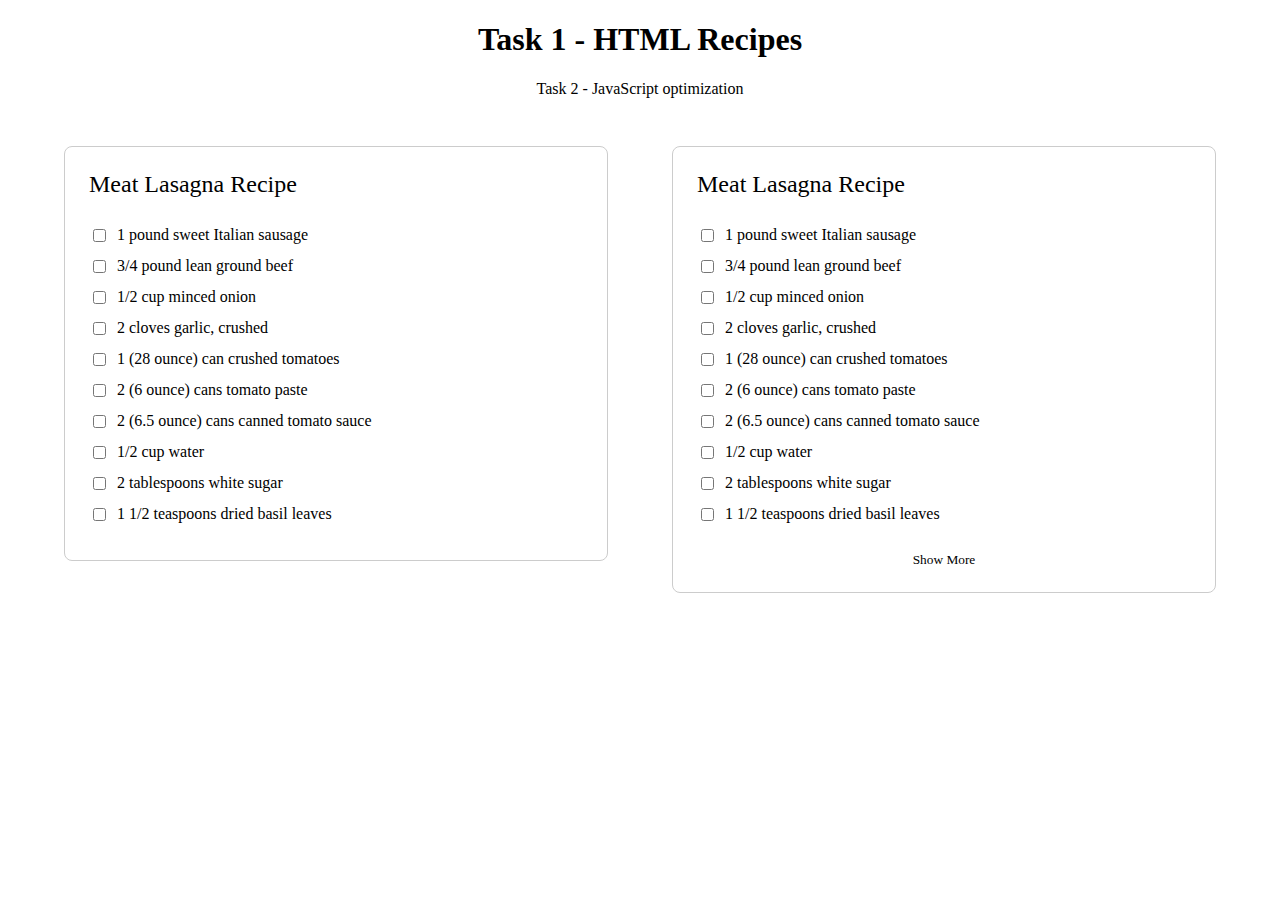
==== 01-html-recipes.html @ deaba41a "add pages and assets" ====
<!DOCTYPE html>
<html lang="en">
	<head>
		<meta charset="UTF-8" />
		<meta name="viewport" content="width=device-width, initial-scale=1.0" />
		<title>Task 1 - HTML Recipes</title>
		<link rel="stylesheet" href="css/base.css" />
		<link rel="stylesheet" href="css/01-html-recipes.css" />
		<link rel="author" href="https://colinhowells.com" />
	</head>
	<body>
		<header>
			<h1>Task 1 - HTML Recipes</h1>
			<p><a href="02-js-optimization.html">Task 2 - JavaScript optimization</a></p>
		</header>
		<main role="main">
			<section class="recipe" id="recipe-1" itemscope itemtype="https://schema.org/Recipe">
				<h2 itemprop="name">Meat Lasagna Recipe</h2>
				<ul id="recipe-1-ingredients" aria-label="Ingredients">
					<li>
						<input type="checkbox" name="recipe-1-ingredient-1" id="recipe-1-ingredient-1" /><label
							itemprop="recipeIngredient"
							for="recipe-1-ingredient-1"
							>1 pound sweet Italian sausage</label
						>
					</li>
					<li>
						<input type="checkbox" name="recipe-1-ingredient-2" id="recipe-1-ingredient-2" /><label
							itemprop="recipeIngredient"
							for="recipe-1-ingredient-2"
							>3/4 pound lean ground beef</label
						>
					</li>
					<li>
						<input type="checkbox" name="recipe-1-ingredient-3" id="recipe-1-ingredient-3" /><label
							itemprop="recipeIngredient"
							for="recipe-1-ingredient-3"
							>1/2 cup minced onion</label
						>
					</li>
					<li>
						<input type="checkbox" name="recipe-1-ingredient-4" id="recipe-1-ingredient-4" /><label
							itemprop="recipeIngredient"
							for="recipe-1-ingredient-4"
							>2 cloves garlic, crushed</label
						>
					</li>
					<li>
						<input type="checkbox" name="recipe-1-ingredient-5" id="recipe-1-ingredient-5" /><label
							itemprop="recipeIngredient"
							for="recipe-1-ingredient-5"
							>1 (28 ounce) can crushed tomatoes</label
						>
					</li>
					<li>
						<input type="checkbox" name="recipe-1-ingredient-6" id="recipe-1-ingredient-6" /><label
							itemprop="recipeIngredient"
							for="recipe-1-ingredient-6"
							>2 (6 ounce) cans tomato paste</label
						>
					</li>
					<li>
						<input type="checkbox" name="recipe-1-ingredient-7" id="recipe-1-ingredient-7" /><label
							itemprop="recipeIngredient"
							for="recipe-1-ingredient-7"
							>2 (6.5 ounce) cans canned tomato sauce</label
						>
					</li>
					<li>
						<input type="checkbox" name="recipe-1-ingredient-8" id="recipe-1-ingredient-8" /><label
							itemprop="recipeIngredient"
							for="recipe-1-ingredient-8"
							>1/2 cup water</label
						>
					</li>
					<li>
						<input type="checkbox" name="recipe-1-ingredient-9" id="recipe-1-ingredient-9" /><label
							itemprop="recipeIngredient"
							for="recipe-1-ingredient-9"
							>2 tablespoons white sugar</label
						>
					</li>
					<li>
						<input
							type="checkbox"
							name="recipe-1-ingredient-10"
							id="recipe-1-ingredient-10"
						/><label itemprop="recipeIngredient" for="recipe-1-ingredient-10"
							>1 1/2 teaspoons dried basil leaves</label
						>
					</li>
					<!-- <li>
                        <input type="checkbox" name="recipe-1-ingredient-11" id="recipe-1-ingredient-11" /><label
                            itemprop="recipeIngredient"
                            for="recipe-1-ingredient-11"
                            >1/2 teaspoon fennel seeds</label
                        >
                    </li>
                    <li>
                        <input type="checkbox" name="recipe-1-ingredient-12" id="recipe-1-ingredient-12" /><label
                            itemprop="recipeIngredient"
                            for="recipe-1-ingredient-12"
                            >1 teaspoon Italian seasoning</label
                        >
                    </li>
                    <li>
                        <input type="checkbox" name="recipe-1-ingredient-13" id="recipe-1-ingredient-13" /><label
                            itemprop="recipeIngredient"
                            for="recipe-1-ingredient-13"
                            >1 1/2 teaspoons salt, divided, or to taste</label
                        >
                    </li>
                    <li>
                        <input type="checkbox" name="recipe-1-ingredient-14" id="recipe-1-ingredient-14" /><label
                            itemprop="recipeIngredient"
                            for="recipe-1-ingredient-14"
                            >1/4 teaspoon ground black pepper</label
                        >
                    </li>
                    <li>
                        <input type="checkbox" name="recipe-1-ingredient-15" id="recipe-1-ingredient-15" /><label
                            itemprop="recipeIngredient"
                            for="recipe-1-ingredient-15"
                            >4 tablespoons chopped fresh parsley</label
                        >
                    </li>
                    <li>
                        <input type="checkbox" name="recipe-1-ingredient-16" id="recipe-1-ingredient-16" /><label
                            itemprop="recipeIngredient"
                            for="recipe-1-ingredient-16"
                            >12 lasagna noodles</label
                        >
                    </li>
                    <li>
                        <input type="checkbox" name="recipe-1-ingredient-17" id="recipe-1-ingredient-17" /><label
                            itemprop="recipeIngredient"
                            for="recipe-1-ingredient-17"
                            >16 ounces ricotta cheese</label
                        >
                    </li>
                    <li>
                        <input type="checkbox" name="recipe-1-ingredient-18" id="recipe-1-ingredient-18" /><label
                            itemprop="recipeIngredient"
                            for="recipe-1-ingredient-18"
                            >1 egg</label
                        >
                    </li>
                    <li>
                        <input type="checkbox" name="recipe-1-ingredient-19" id="recipe-1-ingredient-19" /><label
                            itemprop="recipeIngredient"
                            for="recipe-1-ingredient-19"
                            >3/4 pound mozzarella cheese, sliced</label
                        >
                    </li>
                    <li>
                        <input type="checkbox" name="recipe-1-ingredient-20" id="recipe-1-ingredient-20" /><label
                            itemprop="recipeIngredient"
                            for="recipe-1-ingredient-20"
                            >3/4 cup grated Parmesan cheese</label
                        >
                    </li>
                    <li>
                        <input type="checkbox" name="recipe-1-ingredient-21" id="recipe-1-ingredient-21" /><label
                            itemprop="recipeIngredient"
                            for="recipe-1-ingredient-21"
                            >2 cloves garlic, crushed</label
                        >
                    </li> -->
				</ul>
				<!-- @TODO this really needs to be keyboard-accessible, but for that we'd need JS -->
				<label class="toggle" for="recipe-1-toggle">
					<span class="more">Show More</span>
					<span class="less">Show Less</span>
					<input type="checkbox" hidden name="recipe-1-toggle" id="recipe-1-toggle" />
				</label>
			</section>

			<section class="recipe" id="recipe-2" itemscope itemtype="https://schema.org/Recipe">
				<h2 itemprop="name">Meat Lasagna Recipe</h2>
				<ul id="recipe-2-ingredients" aria-label="Ingredients">
					<li>
						<input type="checkbox" name="recipe-2-ingredient-1" id="recipe-2-ingredient-1" /><label
							itemprop="recipeIngredient"
							for="recipe-2-ingredient-1"
							>1 pound sweet Italian sausage</label
						>
					</li>
					<li>
						<input type="checkbox" name="recipe-2-ingredient-2" id="recipe-2-ingredient-2" /><label
							itemprop="recipeIngredient"
							for="recipe-2-ingredient-2"
							>3/4 pound lean ground beef</label
						>
					</li>
					<li>
						<input type="checkbox" name="recipe-2-ingredient-3" id="recipe-2-ingredient-3" /><label
							itemprop="recipeIngredient"
							for="recipe-2-ingredient-3"
							>1/2 cup minced onion</label
						>
					</li>
					<li>
						<input type="checkbox" name="recipe-2-ingredient-4" id="recipe-2-ingredient-4" /><label
							itemprop="recipeIngredient"
							for="recipe-2-ingredient-4"
							>2 cloves garlic, crushed</label
						>
					</li>
					<li>
						<input type="checkbox" name="recipe-2-ingredient-5" id="recipe-2-ingredient-5" /><label
							itemprop="recipeIngredient"
							for="recipe-2-ingredient-5"
							>1 (28 ounce) can crushed tomatoes</label
						>
					</li>
					<li>
						<input type="checkbox" name="recipe-2-ingredient-6" id="recipe-2-ingredient-6" /><label
							itemprop="recipeIngredient"
							for="recipe-2-ingredient-6"
							>2 (6 ounce) cans tomato paste</label
						>
					</li>
					<li>
						<input type="checkbox" name="recipe-2-ingredient-7" id="recipe-2-ingredient-7" /><label
							itemprop="recipeIngredient"
							for="recipe-2-ingredient-7"
							>2 (6.5 ounce) cans canned tomato sauce</label
						>
					</li>
					<li>
						<input type="checkbox" name="recipe-2-ingredient-8" id="recipe-2-ingredient-8" /><label
							itemprop="recipeIngredient"
							for="recipe-2-ingredient-8"
							>1/2 cup water</label
						>
					</li>
					<li>
						<input type="checkbox" name="recipe-2-ingredient-9" id="recipe-2-ingredient-9" /><label
							itemprop="recipeIngredient"
							for="recipe-2-ingredient-9"
							>2 tablespoons white sugar</label
						>
					</li>
					<li>
						<input
							type="checkbox"
							name="recipe-2-ingredient-10"
							id="recipe-2-ingredient-10"
						/><label itemprop="recipeIngredient" for="recipe-2-ingredient-10"
							>1 1/2 teaspoons dried basil leaves</label
						>
					</li>
					<li>
						<input
							type="checkbox"
							name="recipe-2-ingredient-11"
							id="recipe-2-ingredient-11"
						/><label itemprop="recipeIngredient" for="recipe-2-ingredient-11"
							>1/2 teaspoon fennel seeds</label
						>
					</li>
					<li>
						<input
							type="checkbox"
							name="recipe-2-ingredient-12"
							id="recipe-2-ingredient-12"
						/><label itemprop="recipeIngredient" for="recipe-2-ingredient-12"
							>1 teaspoon Italian seasoning</label
						>
					</li>
					<li>
						<input
							type="checkbox"
							name="recipe-2-ingredient-13"
							id="recipe-2-ingredient-13"
						/><label itemprop="recipeIngredient" for="recipe-2-ingredient-13"
							>1 1/2 teaspoons salt, divided, or to taste</label
						>
					</li>
					<li>
						<input
							type="checkbox"
							name="recipe-2-ingredient-14"
							id="recipe-2-ingredient-14"
						/><label itemprop="recipeIngredient" for="recipe-2-ingredient-14"
							>1/4 teaspoon ground black pepper</label
						>
					</li>
					<li>
						<input
							type="checkbox"
							name="recipe-2-ingredient-15"
							id="recipe-2-ingredient-15"
						/><label itemprop="recipeIngredient" for="recipe-2-ingredient-15"
							>4 tablespoons chopped fresh parsley</label
						>
					</li>
					<li>
						<input
							type="checkbox"
							name="recipe-2-ingredient-16"
							id="recipe-2-ingredient-16"
						/><label itemprop="recipeIngredient" for="recipe-2-ingredient-16"
							>12 lasagna noodles</label
						>
					</li>
					<li>
						<input
							type="checkbox"
							name="recipe-2-ingredient-17"
							id="recipe-2-ingredient-17"
						/><label itemprop="recipeIngredient" for="recipe-2-ingredient-17"
							>16 ounces ricotta cheese</label
						>
					</li>
					<li>
						<input
							type="checkbox"
							name="recipe-2-ingredient-18"
							id="recipe-2-ingredient-18"
						/><label itemprop="recipeIngredient" for="recipe-2-ingredient-18">1 egg</label>
					</li>
					<li>
						<input
							type="checkbox"
							name="recipe-2-ingredient-19"
							id="recipe-2-ingredient-19"
						/><label itemprop="recipeIngredient" for="recipe-2-ingredient-19"
							>3/4 pound mozzarella cheese, sliced</label
						>
					</li>
					<li>
						<input
							type="checkbox"
							name="recipe-2-ingredient-20"
							id="recipe-2-ingredient-20"
						/><label itemprop="recipeIngredient" for="recipe-2-ingredient-20"
							>3/4 cup grated Parmesan cheese</label
						>
					</li>
					<li>
						<input
							type="checkbox"
							name="recipe-2-ingredient-21"
							id="recipe-2-ingredient-21"
						/><label itemprop="recipeIngredient" for="recipe-2-ingredient-21"
							>2 cloves garlic, crushed</label
						>
					</li>
				</ul>
				<!-- @TODO this really needs to be keyboard-accessible, but for that we'd need JS -->
				<label class="toggle" for="recipe-2-toggle">
					<span class="more">Show More</span>
					<span class="less">Show Less</span>
					<input type="checkbox" hidden name="recipe-2-toggle" id="recipe-2-toggle" />
				</label>
			</section>
		</main>
	</body>
</html>
---- css/base.css ----
body {
	padding: 0;
	margin: 0;
	min-height: 100vh;
}
header {
	text-align: center;
	a {
		text-decoration: none;
		color: #000;
		&:hover {
			text-decoration: underline;
		}
	}
}
---- css/01-html-recipes.css ----
main {
	display: grid;
	grid-template-columns: repeat(auto-fit, minmax(min(100%, 30ch), 1fr));
	align-content: space-around;
	justify-content: flex-start;
	gap: 2rem 5dvw;
	padding: 2rem 5dvw;
	/* let's not allow the uncollapsed section to match the height of an expanded one  */
	& > * {
		height: fit-content;
	}
}

.recipe {
	display: flex;
	flex-flow: column nowrap;
	gap: 1rem;
	padding: 1.5rem;
	border: 1px solid #ccc;
	border-radius: 0.5rem;
	h2 {
		margin: 0;
		font-weight: normal;
	}
	ul {
		list-style-type: none;
		padding: 0;
		margin: 0;
	}
	li {
		margin: 0.75rem 0;
		display: flex;
		flex-flow: row nowrap;
		gap: 0.5rem;
		label,
		input {
			cursor: pointer;
		}
	}
	.toggle {
		display: none;
		cursor: pointer;
		margin: 0 auto;
		font-size: smaller;
	}
	/* it would be nice to have a var like `--max-items: 11`, but nth-child can't accept it … */
	/* with a preprocessor (sass, etc), or of course JS, it'd be doable */
	&:has(li:nth-child(n + 11)) {
		li:nth-child(n + 11) {
			opacity: 0;
			display: none;
			/* COLLAPSING transition */
			/* shorthand – transition: opacity 0.1s ease-out, display 0.1s ease-out allow-discrete; */
			/* these fancy transitions will be ignored by browsers that can't handle them */
			transition-property: display opacity;
			transition-behavior: allow-discrete;
			transition-duration: 0.1s;
			transition-timing-function: ease-out;
		}
		.toggle {
			display: block;
		}
		.more {
			display: block;
		}
		.less {
			display: none;
		}
	}
	&:has(.toggle input:checked) {
		.more {
			display: none;
		}
		.less {
			display: block;
		}
		li:nth-child(n + 11) {
			opacity: 1;
			display: flex;
			/* OPENING transition */
			/* shorthand – transition: opacity 0.5s ease-in, display 0.5s ease-in allow-discrete; */
			transition-duration: 0.5s;
			transition-timing-function: ease-in;
			/* initial */
			@starting-style {
				opacity: 0;
			}
		}
	}
}
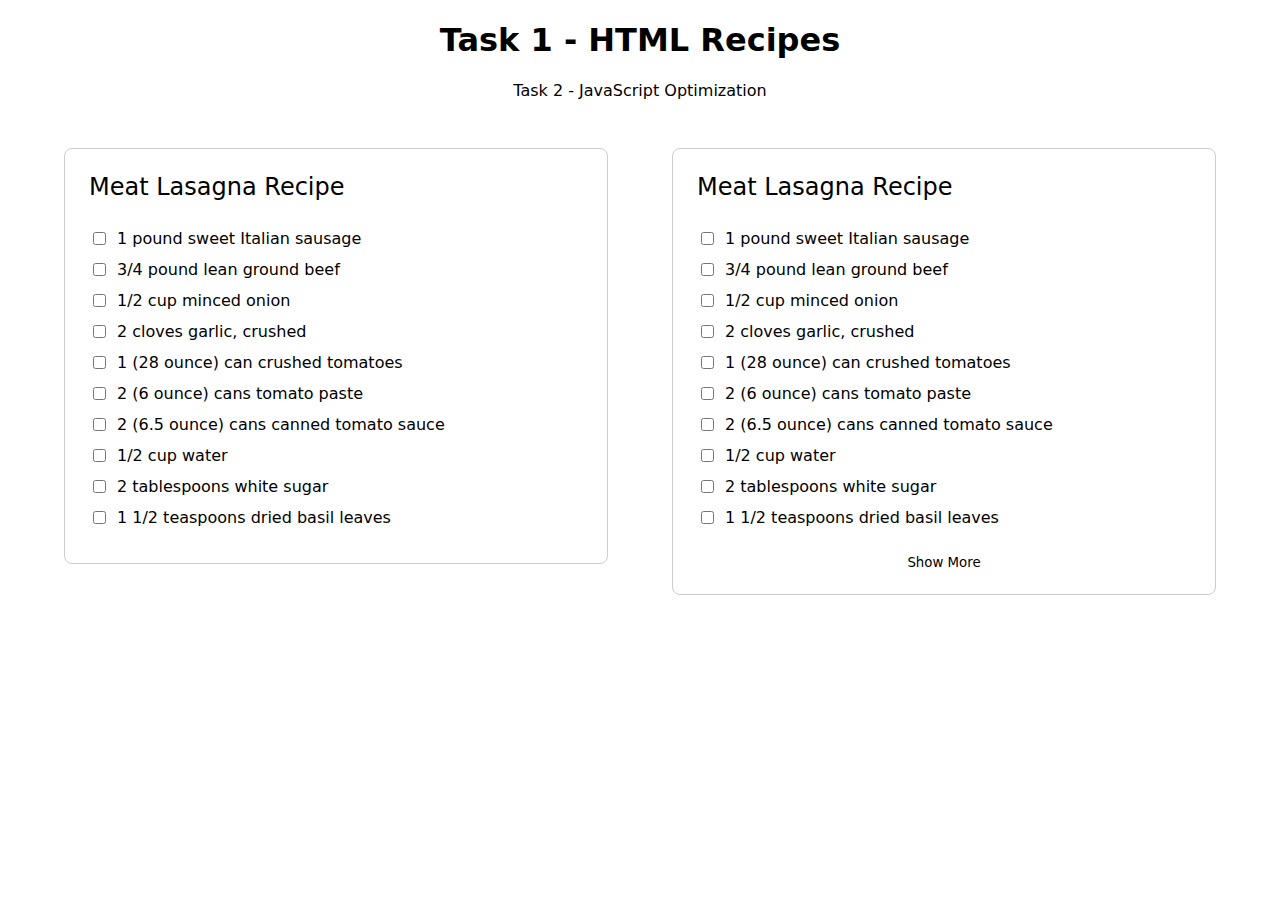
==== commit d243ac30: "copy tweaks" ====
--- a/01-html-recipes.html
+++ b/01-html-recipes.html
@@ -7,11 +7,13 @@
 		<link rel="stylesheet" href="css/base.css" />
 		<link rel="stylesheet" href="css/01-html-recipes.css" />
 		<link rel="author" href="https://colinhowells.com" />
+		<link rel="icon" href="img/favicon.ico" sizes="32x32" />
+		<link rel="apple-touch-icon" href="img/favicon.png" />
 	</head>
 	<body>
 		<header>
 			<h1>Task 1 - HTML Recipes</h1>
-			<p><a href="02-js-optimization.html">Task 2 - JavaScript optimization</a></p>
+			<p><a href="02-js-optimization.html">Task 2 - JavaScript Optimization</a></p>
 		</header>
 		<main role="main">
 			<section class="recipe" id="recipe-1" itemscope itemtype="https://schema.org/Recipe">
--- a/css/base.css
+++ b/css/base.css
@@ -2,6 +2,7 @@
 	padding: 0;
 	margin: 0;
 	min-height: 100vh;
+	font-family: system-ui, 'Segoe UI', Roboto, Helvetica, Arial, sans-serif;
 }
 header {
 	text-align: center;
